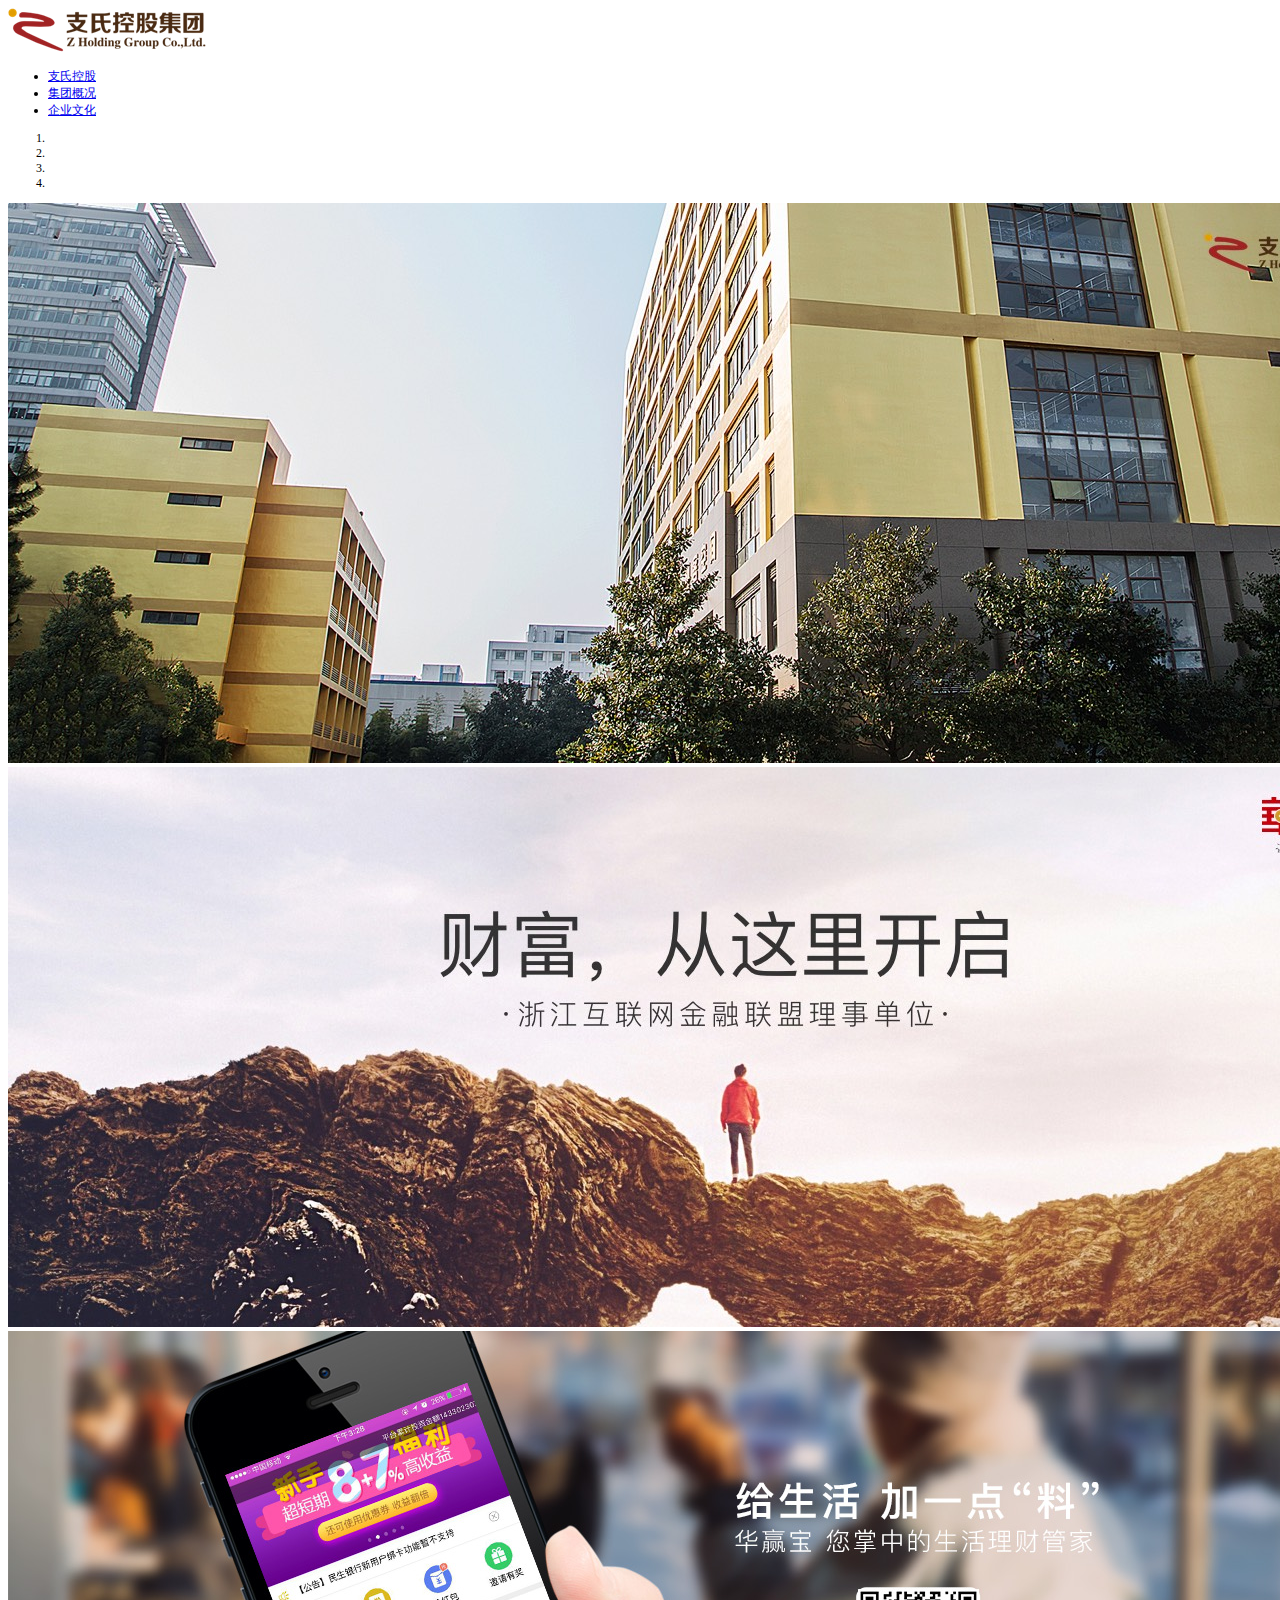
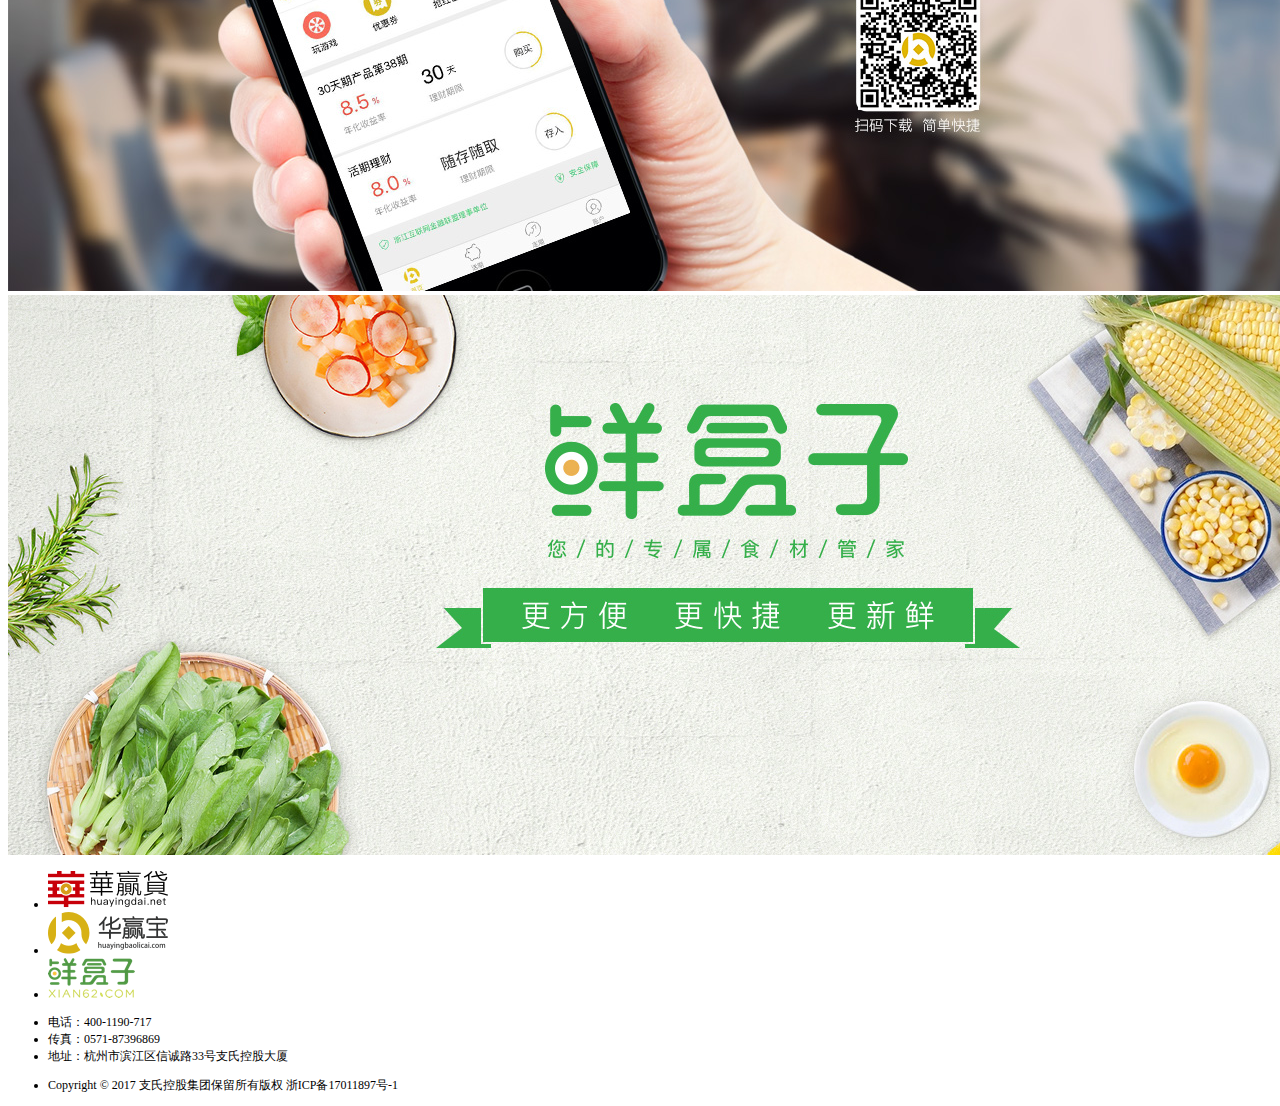
==== app/index.html @ 62915577 "two" ====
<!DOCTYPE html>
<html lang="en" ng-app='App'>
<head>
	<meta charset="UTF-8" />
	<link rel="stylesheet" type="text/css" href="http://libs.baidu.com/bootstrap/3.3.0/css/bootstrap.min.css">
	<link rel="stylesheet" type="text/css" href="styles/common/common.css">
	<link rel="stylesheet" type="text/css" href="styles/header/header.css">
	<link rel="stylesheet" type="text/css" href="styles/common/footer.css">
	<link rel="stylesheet" type="text/css" href="styles/group/group.css">
	<link rel="stylesheet" type="text/css" href="styles/corporate/corporate.css">
	<link rel="stylesheet" type="text/css" href="styles/news/news.css">
	<link rel="stylesheet" type="text/css" href="styles/recruit/recruit.css">
	<link rel="icon" href="images/favicon.ico" />
	<title>支氏控股集团</title>
	<meta name="Keywords" content="杭州支氏控股集团有限公司">
	<meta name="Description" content="杭州支氏控股集团有限公司由支华先生创办，注册地址在浙江省杭州市滨江区信诚路33号，注册资本3亿元。集团下属企业分布在房产建筑、市政建设、矿产资源、停车服务、进出口贸易及互联网金融、旅游、医疗、农业、创新培训等行业，总资产超过20亿元">
</head>
<body>
	<div class="mainController">
		<div ng-include="'components/header/header.html'" class="headerDiv"></div>
		<div class="mainHeaderTop" ui-view></div>
		<div ng-include="'components/common/footer.html'" class="footerDiv"></div>
	</div>

	<script type="text/javascript" src="scripts/angular.min.js"></script>
	<script type="text/javascript" src="scripts/angular-ui-router.min.js"></script>
  <script type="text/javascript" src="scripts/angular-animate.min.js"></script>
  <script type="text/javascript" src="scripts/ui-bootstrap.min.js"></script>
  <script type="text/javascript" src="scripts/ui-bootstrap-tpls.min.js"></script>
  <script type="text/javascript" src="scripts/jquery-1.11.1.min.js"></script>
	<script type="text/javascript" src="scripts/flexible.js"></script>
	<script type="text/javascript" src="scripts/common.js"></script>
  <script type="text/javascript" src="scripts/app.js"></script>
  <!--[if lte IE 8]>
	<div id="ie8-warning">
		您正在使用Internet explorer 8及以下版本浏览器，使用此浏览器会导致网页部分内容无法显示，建议使用 
		<span>Internet Explorer 9</span> 
		或以下浏览器： <span>Firefox</span> / <span>Chrome</span> / <span>Safari</span> / <span>Opera</span>
	</div>
	<script type="text/javascript">
		function position_fixed(el, eltop, elleft){
			if(!window.XMLHttpRequest)
				window.onscroll = function(){
				el.style.top = (document.documentElement.scrollTop + eltop)+"px";
				el.style.left = (document.documentElement.scrollLeft + elleft)+"px";
			}
			else el.style.position = "fixed";
			} 
			position_fixed(document.getElementById("ie8-warning"),0, 0);
	</script>
	<![endif]-->
</body>
</html>
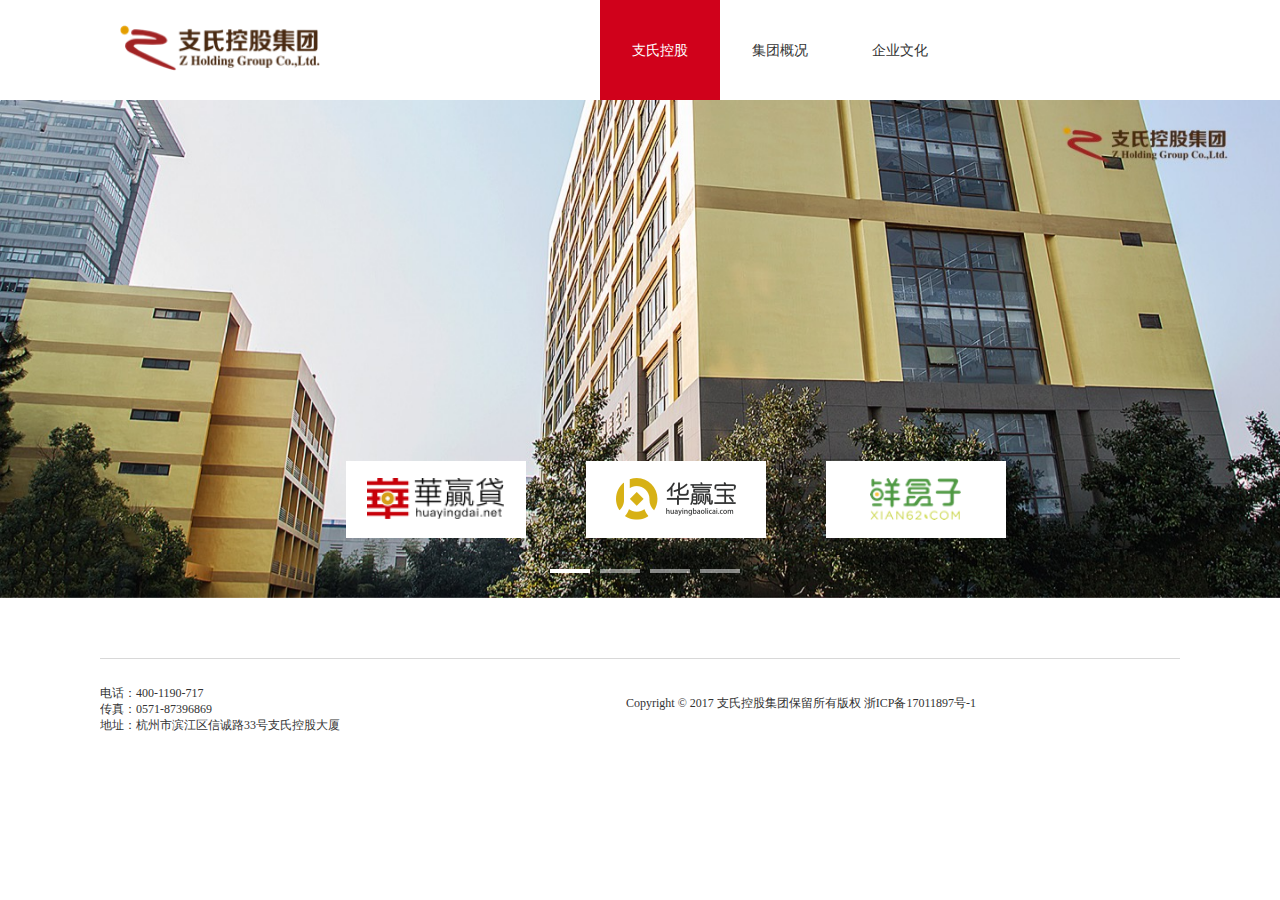
==== commit 8051da81: "six" ====
--- a/app/index.html
+++ b/app/index.html
@@ -2,7 +2,7 @@
 <html lang="en" ng-app='App'>
 <head>
 	<meta charset="UTF-8" />
-	<link rel="stylesheet" type="text/css" href="http://libs.baidu.com/bootstrap/3.3.0/css/bootstrap.min.css">
+	<link rel="stylesheet" type="text/css" href="styles/common/bootstrap.min.css">
 	<link rel="stylesheet" type="text/css" href="styles/common/common.css">
 	<link rel="stylesheet" type="text/css" href="styles/header/header.css">
 	<link rel="stylesheet" type="text/css" href="styles/common/footer.css">
--- a/app/styles/common/common.css
+++ b/app/styles/common/common.css
@@ -0,0 +1,2 @@
+@charset "utf-8";*,a,input{-webkit-tap-highlight-color:transparent}body,html,input{background-color:#fff}button,input{border:0;outline:0}body,html{height:100%;width:100%;margin:0;padding:0;position:relative;font-family:"miMicrosoft Yahei";font-family:PingFangSC-Regular}a,input{-moz-tap-highlight-color:transparent;tap-highlight-color:transparent}a:active{opacity:.5}input{line-height:.6875rem;font-size:.46875rem;height:1.375rem;-webkit-appearance:none;-webkit-border-radius:.625rem;-moz-border-radius:.625rem;border-radius:.625rem;text-align:left}button{font-size:.5625rem;color:#fff;-webkit-border-radius:.625rem;-moz-border-radius:.625rem;border-radius:.625rem;text-align:center}dd,dl,dt,h1,h2,h3,h4,h5,li,p,ul{margin:0;padding:0;font-weight:400}.mainController,.notice{margin:0 auto;width:100%}img{border:0}ol,ul{list-style:none}.clear{clear:both;overflow:hidden}i{font-style:normal}::-webkit-input-placeholder{color:#ccc}:-moz-placeholder{color:#ccc}::-moz-placeholder{color:#ccc}:-ms-input-placeholder{color:#ccc}.mainController{max-width:1440px;min-width:320px;position:relative}.notice img{width:100%}
+/*# sourceMappingURL=[data-uri] */
--- a/app/styles/header/header.css
+++ b/app/styles/header/header.css
@@ -0,0 +1,2 @@
+.headerDiv{background-color:#fff;width:100%;margin:0 auto}.headerDiv .header{clear:both;overflow:hidden}.headerDiv .header .logo{float:left;padding:25px 0;margin-left:120px}.headerDiv .header .logo img{width:200px;height:46px}.headerDiv .header .nav{float:left;margin-left:280px}.headerDiv .header .nav ul li{float:left;width:120px;text-align:center;height:100px;line-height:101px}.headerDiv .header .nav ul li a{font-size:14px;color:#333;text-decoration:none;display:inline-block;width:100%;vertical-align:top}.headerDiv .header .nav ul li a.active{background-color:#D0011B;color:#fff}
+/*# sourceMappingURL=[data-uri] */
--- a/app/styles/common/footer.css
+++ b/app/styles/common/footer.css
@@ -0,0 +1,2 @@
+.footerDiv .footer .footerLeft ul li,.footerDiv .footer .footerRight ul li{font-size:12px;color:#333;line-height:16px}.footerDiv{background-color:#fff;margin-top:60px}.footerDiv .footer{clear:both;overflow:hidden;margin:0 100px;padding:26px 0;border-top:1px solid #d8d8d8}.footerDiv .footer .footerLeft{float:left}.footerDiv .footer .footerRight{float:left;margin:10px 0 0 286px}.footerDiv .footer .footerRight ul li{text-align:center}
+/*# sourceMappingURL=[data-uri] */
--- a/app/styles/group/group.css
+++ b/app/styles/group/group.css
@@ -0,0 +1,2 @@
+.main{margin-bottom:124px}.main ul li{margin:36px 120px 0;border:1px solid #d8d8d8}.main ul li .mainLi{width:600px;margin:0 auto}.main ul li .mainLi .mainLihead{background-color:#f0f0f0;color:#333;text-align:center;padding:15px 0;margin:20px 0}.main ul li .mainLi .mainLihead h4{font-size:18px;line-height:25px;font-weight:700}.main ul li .mainLi .mainLihead h5{font-size:12px;line-height:17px}.main ul li .mainLi .mainLihead h5 span{background-color:#D0011B;width:4px;height:12px;display:inline-block;vertical-align:middle;margin:-3px 5px 0 0}.main ul li .mainLi .aboutMain p{margin-bottom:40px;font-size:14px;color:#333;line-height:20px;text-indent:25px}.main ul li .mainLi .busiNess dl dt{background-color:#F5F5F5;width:200px;height:240px;margin:0 auto 20px;text-align:center}.main ul li .mainLi .busiNess dl dt .busiNessImg{height:80px;line-height:80px;padding-top:64px;box-sizing:content-box;-webkit-box-sizing:content-box;-moz-box-sizing:content-box}.main ul li .mainLi .busiNess dl dt p{font-size:20px;color:#333;font-weight:700;margin-top:20px}.main ul li .mainLi .busiNess dl dt span{background-color:#D8D8D8;width:50px;height:4px;display:inline-block}.main ul li .mainLi .busiNess dl dd{margin-bottom:40px;font-size:14px;color:#333;line-height:20px;text-indent:25px}
+/*# sourceMappingURL=[data-uri] */
--- a/app/styles/corporate/corporate.css
+++ b/app/styles/corporate/corporate.css
@@ -0,0 +1,2 @@
+.main{margin-bottom:124px}.main ul li{margin:36px 120px 0}.main ul li.mainBorder{border:none}.main ul li .mainLi{width:600px;margin:0 auto}.main ul li .mainLi .mainLihead{background-color:#f0f0f0;color:#333;text-align:center;padding:15px 0;margin:20px 0}.main ul li .mainLi .mainLihead h4{font-size:18px;line-height:25px;font-weight:700}.main ul li .mainLi .mainLihead h5{font-size:12px;line-height:17px}.main ul li .mainLi .mainLihead h5 span{background-color:#D0011B;width:4px;height:12px;display:inline-block;vertical-align:middle;margin:-3px 5px 0 0}.main ul li .mainLi .aboutMain p{margin-bottom:40px;font-size:14px;color:#333;line-height:24px;text-indent:0}
+/*# sourceMappingURL=[data-uri] */
--- a/app/styles/news/news.css
+++ b/app/styles/news/news.css
@@ -0,0 +1,2 @@
+.newsMain{margin:60px 120px 0;overflow:hidden;clear:both}.newsMain .newsMainImg{float:left;width:48%;position:relative}.newsMain .newsMainImg .carousel-caption{font-size:14px;color:#333;background:#f5f5f5;padding:0 0 0 10px;width:100%;height:42px;line-height:42px;position:absolute;left:0;bottom:0;z-index:8;text-shadow:none;text-align:left}.newsMain .newsMainImg .carousel-indicators{position:absolute;bottom:0;left:93%;z-index:99}.newsMain .newsMainImg .carousel-indicators li{bottom:15px;border:none;background-color:#ddd;width:8px;height:8px;margin:0 8px 0 0}.newsMain .newsMainImg .carousel-indicators li.active,.newsMain .newsMainImg .swiper-pagination .swiper-pagination-bullet-active{background:#D0011B}.newsMain .newsMainImg .carousel-control{position:static}.newsMain .newsMainImg .carousel-control .glyphicon-chevron-left,.newsMain .newsMainImg .carousel-control .glyphicon-chevron-right{display:none}.newsMain .newsMainImg .swiper-pagination-bullets{left:42%;bottom:14px}.newsMain .newsMainImg .swiper-pagination .swiper-pagination-bullet{bottom:15px}.newsMain .newsMainSize{float:left;margin-left:2%;width:50%;color:#333}.newsMain .newsMainSize h1{width:100%;border-bottom:1px solid #d8d8d8;height:40px;line-height:40px}.newsMain .newsMainSize h1 span{font-size:12px;border-left:4px solid #D0011B;padding-left:5px}.newsMain .newsMainSize h1 b{font-size:24px;font-family:PingFangSC-Medium}.newsMain .newsMainSize ul li{border-bottom:1px solid #d8d8d8;padding:10px 0}.newsMain .newsMainSize ul li h4{font-size:20px}.newsMain .newsMainSize ul li h5{font-size:14px;color:#999;margin:5px 0}.newsMain .newsMainSize ul li p{font-size:14px;line-height:24px;height:50px;overflow:hidden;text-overflow:ellipsis;display:-webkit-box;-webkit-line-clamp:2;-webkit-box-orient:vertical}.container{width:1200px;margin:60px auto 0}.container .waterfall{width:1230px;overflow:hidden}.container .waterfall .pin{padding:10px 20px;background:#fff;border:1px solid #d8d8d8;margin:0 28px 30px 0;width:340px;float:left}.container .waterfall .pin h1{font-size:20px;color:#333;line-height:36px}.container .waterfall .pin h5{font-size:14px;color:#999;line-height:14px}.container .waterfall .pin img{width:100%;margin:10px 0}.container .waterfall .pin p{font-size:14px;color:#666;line-height:24px;margin:0 0 5px}.container .waterfall .pin a{font-size:14px;color:#D0011B;text-decoration:none}.container .waterfall .pagebar{overflow:hidden;clear:both;text-align:center}.container .waterfall .pagebar .btn-info{font-size:14px;padding:10px 8px;text-align:center;background-color:#fff;border:1px solid #979797;color:#979797;border-radius:0}.container .waterfall .pagebar span{vertical-align:middle;font-size:14px}.container .waterfall .pagebar span i{color:red}
+/*# sourceMappingURL=[data-uri] */
--- a/app/styles/recruit/recruit.css
+++ b/app/styles/recruit/recruit.css
@@ -0,0 +1,2 @@
+.notice{position:relative}.notice .posLeft,.notice .posRight{font-family:PingFangSC-Medium;color:#FFF;position:absolute}.notice .posLeft{font-size:48px;letter-spacing:10px;left:124px;top:118px}.notice .posRight{font-size:24px;letter-spacing:5px;left:630px;top:60px}.notice .posRight ul li{margin-bottom:16px}.main{margin:0 120px}.main .mainHead{background-color:#f0f0f0;color:#333;text-align:center;padding:15px 0;margin:60px 0 20px}.main .mainHead h4{font-size:24px;line-height:33px;font-weight:700}.main .mainHead h5{font-size:12px;line-height:17px}.main .mainHead h5 span{background-color:#D0011B;width:4px;height:12px;display:inline-block;vertical-align:middle;margin:-3px 5px 0 0}.main .mainTable table{width:100%;border:0}.main .mainTable table tr td,.main .mainTable table tr th{padding-left:18px;border-bottom:1px solid #d8d8d8}.main .mainTable table tr{text-align:left;height:80px;line-height:80px;font-size:16px;color:#333}.main .mainTable table tr th{background:-moz-linear-gradient(top,#eaeaea 0,#fff 100%);background:-webkit-gradient(linear,left top,left bottom,color-stop(0,#eaeaea),color-stop(100%,#fff));background:-webkit-linear-gradient(top,#eaeaea 0,#fff 100%);background:-o-linear-gradient(top,#eaeaea 0,#fff 100%);background:-ms-linear-gradient(top,#eaeaea 0,#fff 100%);background:linear-gradient(to bottom,#eaeaea 0,#fff 100%);font-weight:400}.main .mainTable table tr td a{font-size:14px;color:#D0011B;width:180px;height:40px;line-height:40px;text-align:center;border:1px solid #D0011B;display:inline-block;text-decoration:none}
+/*# sourceMappingURL=[data-uri] */
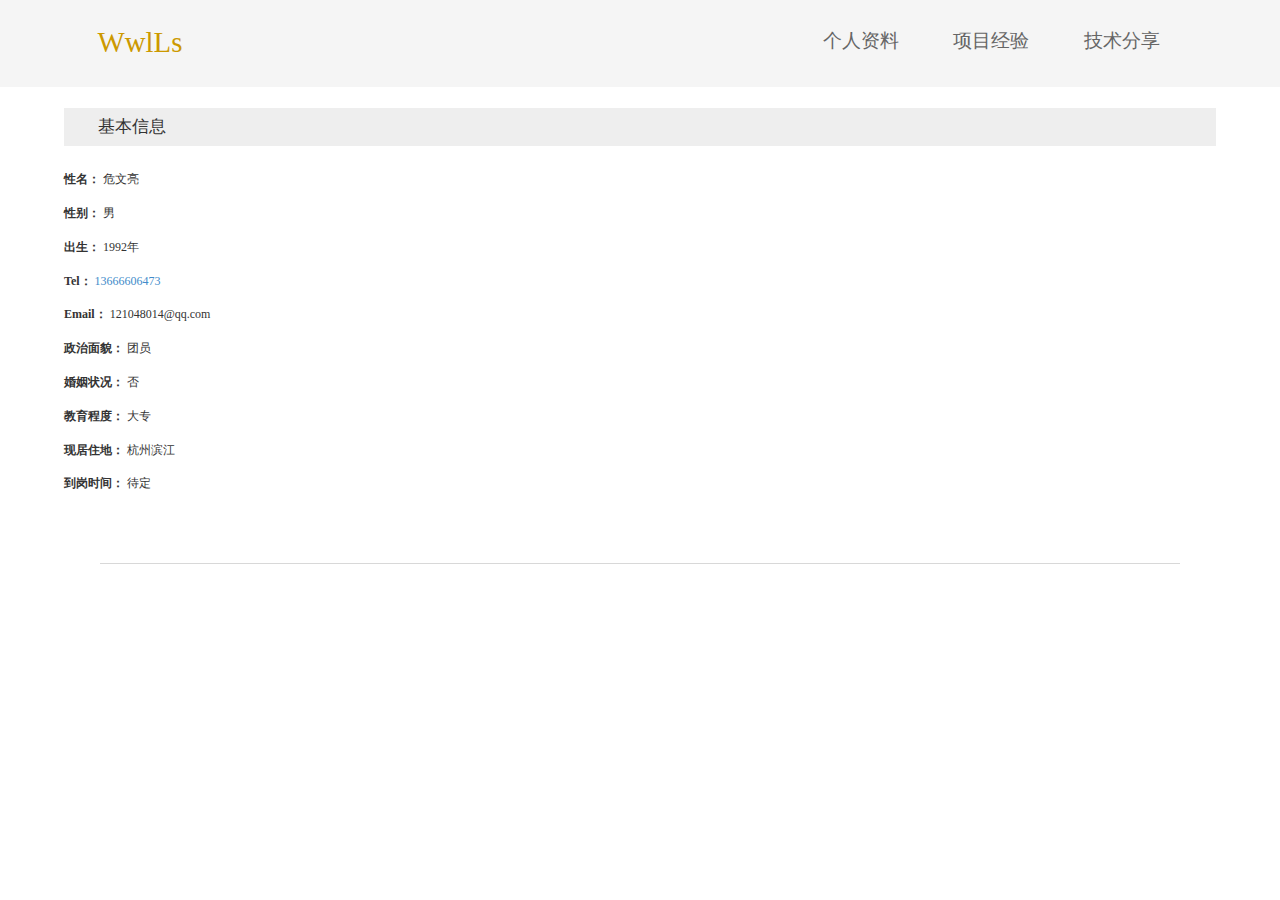
==== commit c52fa1fe: "个人资料" ====
--- a/app/index.html
+++ b/app/index.html
@@ -6,14 +6,13 @@
 	<link rel="stylesheet" type="text/css" href="styles/common/common.css">
 	<link rel="stylesheet" type="text/css" href="styles/header/header.css">
 	<link rel="stylesheet" type="text/css" href="styles/common/footer.css">
+	<link rel="stylesheet" type="text/css" href="styles/home/home.css">
 	<link rel="stylesheet" type="text/css" href="styles/group/group.css">
 	<link rel="stylesheet" type="text/css" href="styles/corporate/corporate.css">
 	<link rel="stylesheet" type="text/css" href="styles/news/news.css">
 	<link rel="stylesheet" type="text/css" href="styles/recruit/recruit.css">
 	<link rel="icon" href="images/favicon.ico" />
-	<title>支氏控股集团</title>
-	<meta name="Keywords" content="杭州支氏控股集团有限公司">
-	<meta name="Description" content="杭州支氏控股集团有限公司由支华先生创办，注册地址在浙江省杭州市滨江区信诚路33号，注册资本3亿元。集团下属企业分布在房产建筑、市政建设、矿产资源、停车服务、进出口贸易及互联网金融、旅游、医疗、农业、创新培训等行业，总资产超过20亿元">
+	<title></title>
 </head>
 <body>
 	<div class="mainController">
--- a/app/styles/common/common.css
+++ b/app/styles/common/common.css
@@ -1,2 +1,2 @@
-@charset "utf-8";*,a,input{-webkit-tap-highlight-color:transparent}body,html,input{background-color:#fff}button,input{border:0;outline:0}body,html{height:100%;width:100%;margin:0;padding:0;position:relative;font-family:"miMicrosoft Yahei";font-family:PingFangSC-Regular}a,input{-moz-tap-highlight-color:transparent;tap-highlight-color:transparent}a:active{opacity:.5}input{line-height:.6875rem;font-size:.46875rem;height:1.375rem;-webkit-appearance:none;-webkit-border-radius:.625rem;-moz-border-radius:.625rem;border-radius:.625rem;text-align:left}button{font-size:.5625rem;color:#fff;-webkit-border-radius:.625rem;-moz-border-radius:.625rem;border-radius:.625rem;text-align:center}dd,dl,dt,h1,h2,h3,h4,h5,li,p,ul{margin:0;padding:0;font-weight:400}.mainController,.notice{margin:0 auto;width:100%}img{border:0}ol,ul{list-style:none}.clear{clear:both;overflow:hidden}i{font-style:normal}::-webkit-input-placeholder{color:#ccc}:-moz-placeholder{color:#ccc}::-moz-placeholder{color:#ccc}:-ms-input-placeholder{color:#ccc}.mainController{max-width:1440px;min-width:320px;position:relative}.notice img{width:100%}
+@charset "utf-8";*,a,input{-webkit-tap-highlight-color:transparent}body,html,input{background-color:#fff}button,input{border:0;outline:0}body,html{height:100%;width:100%;margin:0;padding:0;position:relative;font-family:"miMicrosoft Yahei";font-family:PingFangSC-Regular}a,input{-moz-tap-highlight-color:transparent;tap-highlight-color:transparent}a:active{opacity:.5}input{line-height:.6875rem;font-size:.46875rem;height:1.375rem;-webkit-appearance:none;-webkit-border-radius:.625rem;-moz-border-radius:.625rem;border-radius:.625rem;text-align:left}button{font-size:.5625rem;color:#fff;-webkit-border-radius:.625rem;-moz-border-radius:.625rem;border-radius:.625rem;text-align:center}dd,dl,dt,h1,h2,h3,h4,h5,li,p,ul{margin:0;padding:0;font-weight:400}.mainController,.notice{margin:0 auto;width:100%}img{border:0}ol,ul{list-style:none}.clear{clear:both;overflow:hidden}i{font-style:normal}::-webkit-input-placeholder{color:#ccc}:-moz-placeholder{color:#ccc}::-moz-placeholder{color:#ccc}:-ms-input-placeholder{color:#ccc}.mainController{position:relative}.notice img{width:100%};a{text-decoration:none;}a:hover{text-decoration:none;}a:active{text-decoration:none;}
 /*# sourceMappingURL=[data-uri] */
--- a/app/styles/header/header.css
+++ b/app/styles/header/header.css
@@ -1,2 +1,39 @@
-.headerDiv{background-color:#fff;width:100%;margin:0 auto}.headerDiv .header{clear:both;overflow:hidden}.headerDiv .header .logo{float:left;padding:25px 0;margin-left:120px}.headerDiv .header .logo img{width:200px;height:46px}.headerDiv .header .nav{float:left;margin-left:280px}.headerDiv .header .nav ul li{float:left;width:120px;text-align:center;height:100px;line-height:101px}.headerDiv .header .nav ul li a{font-size:14px;color:#333;text-decoration:none;display:inline-block;width:100%;vertical-align:top}.headerDiv .header .nav ul li a.active{background-color:#D0011B;color:#fff}
-/*# sourceMappingURL=[data-uri] */
+.headerDiv{
+	background-color: #f5f5f5;
+}
+.header{
+	max-width: 15.0rem;
+	min-width: 5.0rem;
+	padding: 0.28125rem 0.4375rem;
+	margin: 0 auto;
+	overflow: hidden;
+}
+.logo{
+	float: left;
+	color: #cc9900;
+  font-size: 0.375rem;
+  font-weight: 400;
+
+}
+.nav{
+	float: right;
+}
+.nav ul{
+	display: inline-block;
+	overflow: hidden;
+}
+.nav ul li{
+	float: left;
+}
+.nav ul li a{
+	color: #666;
+	font-size: 0.25rem;
+	text-decoration: none;
+	height: 0.5rem;
+	line-height: 0.5rem;
+	width: 1.575rem;
+	text-align: center;
+	display: inline-block;
+	border-radius: 0.125rem;
+	margin-left: 0.125rem;
+}
--- a/app/styles/home/home.css
+++ b/app/styles/home/home.css
@@ -0,0 +1,17 @@
+.home{
+	max-width: 15.0rem;
+	min-width: 5.0rem;
+	margin: 0.28125rem auto;
+}
+.home .homeMain h5{
+	background-color: #eee;
+	font-size: 0.21875rem;
+	color: #333;
+	padding: 0.125rem 0.4375rem;
+}
+.home .homeMain ul{
+	margin: 0.25rem 0;
+}
+.home .homeMain ul li{
+	line-height: 0.375rem;
+}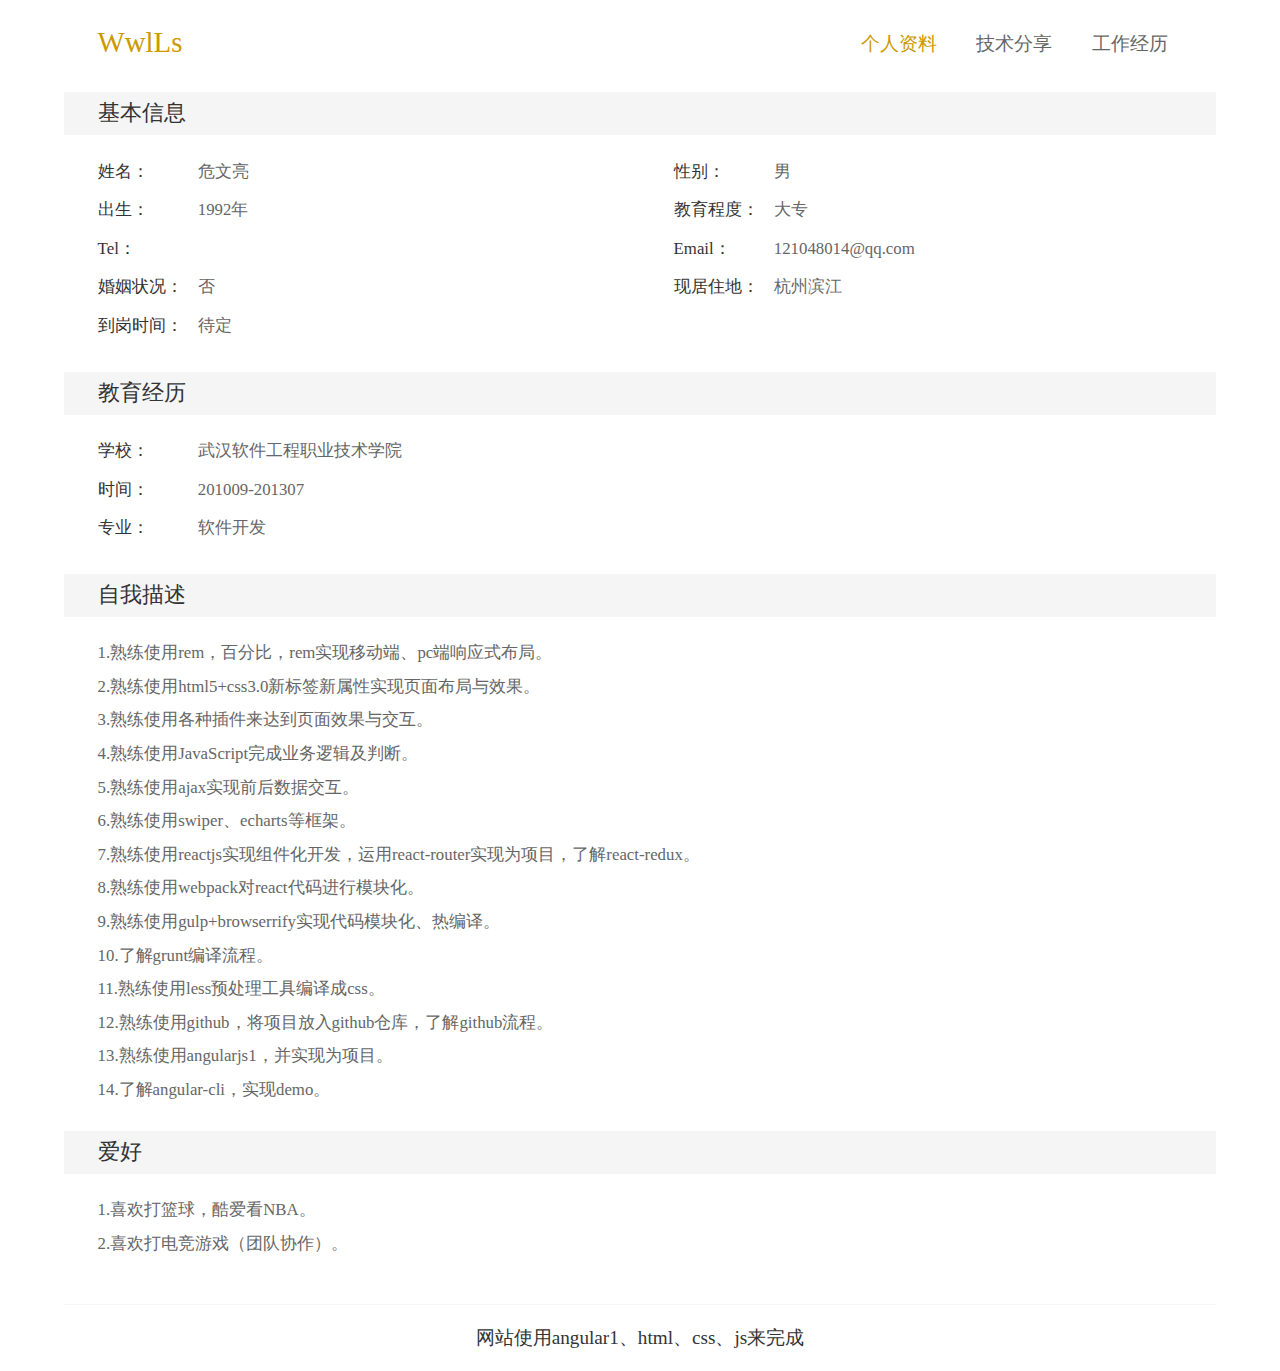
==== commit e9fba81c: "<dev>技术分享</dev>" ====
--- a/app/index.html
+++ b/app/index.html
@@ -7,10 +7,7 @@
 	<link rel="stylesheet" type="text/css" href="styles/header/header.css">
 	<link rel="stylesheet" type="text/css" href="styles/common/footer.css">
 	<link rel="stylesheet" type="text/css" href="styles/home/home.css">
-	<link rel="stylesheet" type="text/css" href="styles/group/group.css">
-	<link rel="stylesheet" type="text/css" href="styles/corporate/corporate.css">
-	<link rel="stylesheet" type="text/css" href="styles/news/news.css">
-	<link rel="stylesheet" type="text/css" href="styles/recruit/recruit.css">
+	<link rel="stylesheet" type="text/css" href="styles/technology/technology.css">
 	<link rel="icon" href="images/favicon.ico" />
 	<title></title>
 </head>
--- a/app/styles/common/common.css
+++ b/app/styles/common/common.css
@@ -1,2 +1,2 @@
-@charset "utf-8";*,a,input{-webkit-tap-highlight-color:transparent}body,html,input{background-color:#fff}button,input{border:0;outline:0}body,html{height:100%;width:100%;margin:0;padding:0;position:relative;font-family:"miMicrosoft Yahei";font-family:PingFangSC-Regular}a,input{-moz-tap-highlight-color:transparent;tap-highlight-color:transparent}a:active{opacity:.5}input{line-height:.6875rem;font-size:.46875rem;height:1.375rem;-webkit-appearance:none;-webkit-border-radius:.625rem;-moz-border-radius:.625rem;border-radius:.625rem;text-align:left}button{font-size:.5625rem;color:#fff;-webkit-border-radius:.625rem;-moz-border-radius:.625rem;border-radius:.625rem;text-align:center}dd,dl,dt,h1,h2,h3,h4,h5,li,p,ul{margin:0;padding:0;font-weight:400}.mainController,.notice{margin:0 auto;width:100%}img{border:0}ol,ul{list-style:none}.clear{clear:both;overflow:hidden}i{font-style:normal}::-webkit-input-placeholder{color:#ccc}:-moz-placeholder{color:#ccc}::-moz-placeholder{color:#ccc}:-ms-input-placeholder{color:#ccc}.mainController{position:relative}.notice img{width:100%};a{text-decoration:none;}a:hover{text-decoration:none;}a:active{text-decoration:none;}
+@charset "utf-8";*,a,input{-webkit-tap-highlight-color:transparent}body,html,input{background-color:#fff}button,input{border:0;outline:0}body,html{height:100%;width:100%;margin:0;padding:0;position:relative;font-family:"miMicrosoft Yahei";font-family:PingFangSC-Regular}a,input{-moz-tap-highlight-color:transparent;tap-highlight-color:transparent}a:active{opacity:.5}input{line-height:.6875rem;font-size:.46875rem;height:1.375rem;-webkit-appearance:none;-webkit-border-radius:.625rem;-moz-border-radius:.625rem;border-radius:.625rem;text-align:left}button{font-size:.5625rem;color:#fff;-webkit-border-radius:.625rem;-moz-border-radius:.625rem;border-radius:.625rem;text-align:center}dd,dl,dt,h1,h2,h3,h4,h5,li,p,ul{margin:0;padding:0;font-weight:400}.mainController,.notice{margin:0 auto;width:100%}img{border:0}ol,ul{list-style:none}.clear{clear:both;overflow:hidden}i{font-style:normal}::-webkit-input-placeholder{color:#ccc}:-moz-placeholder{color:#ccc}::-moz-placeholder{color:#ccc}:-ms-input-placeholder{color:#ccc}.mainController{position:relative}.notice img{width:100%};a{text-decoration:none;}a:hover{text-decoration:none;}a:active{text-decoration:none;}.title{background-color:#f5f5f5;font-size:0.28125rem;color:#333;padding:0.125rem 0.4375rem;}.concant{max-width:15.0rem;min-width:5.0rem;margin:0 auto;}
 /*# sourceMappingURL=[data-uri] */
--- a/app/styles/header/header.css
+++ b/app/styles/header/header.css
@@ -1,5 +1,5 @@
 .headerDiv{
-	background-color: #f5f5f5;
+	width: 100%;
 }
 .header{
 	max-width: 15.0rem;
@@ -29,11 +29,14 @@
 	color: #666;
 	font-size: 0.25rem;
 	text-decoration: none;
-	height: 0.5rem;
-	line-height: 0.5rem;
-	width: 1.575rem;
+	height: 0.575rem;
+	line-height: 0.575rem;
+	width: 1.375rem;
 	text-align: center;
 	display: inline-block;
 	border-radius: 0.125rem;
 	margin-left: 0.125rem;
 }
+.nav ul li a.active{
+	color: #cc9900;
+}--- a/app/styles/common/footer.css
+++ b/app/styles/common/footer.css
@@ -1,2 +1,11 @@
-.footerDiv .footer .footerLeft ul li,.footerDiv .footer .footerRight ul li{font-size:12px;color:#333;line-height:16px}.footerDiv{background-color:#fff;margin-top:60px}.footerDiv .footer{clear:both;overflow:hidden;margin:0 100px;padding:26px 0;border-top:1px solid #d8d8d8}.footerDiv .footer .footerLeft{float:left}.footerDiv .footer .footerRight{float:left;margin:10px 0 0 286px}.footerDiv .footer .footerRight ul li{text-align:center}
-/*# sourceMappingURL=[data-uri] */
+.footerDiv{
+	max-width: 15.0rem;
+	min-width: 5.0rem;
+	margin: 0.25rem auto;
+}
+.footer{
+	border-top: 1px solid #f5f5f5;
+	text-align: center;
+	font-size: 0.25rem;
+	padding: 0.25rem 0;
+}--- a/app/styles/home/home.css
+++ b/app/styles/home/home.css
@@ -1,17 +1,31 @@
 .home{
 	max-width: 15.0rem;
 	min-width: 5.0rem;
-	margin: 0.28125rem auto;
+	margin: 0 auto;
 }
 .home .homeMain h5{
-	background-color: #eee;
-	font-size: 0.21875rem;
+	background-color: #f5f5f5;
+	font-size:0.28125rem;
 	color: #333;
 	padding: 0.125rem 0.4375rem;
 }
 .home .homeMain ul{
 	margin: 0.25rem 0;
+	display: inline-block;
+	overflow: hidden;
 }
 .home .homeMain ul li{
-	line-height: 0.375rem;
+	font-size: 0.21875rem;
+	line-height: 0.4375rem;
+	padding: 0 0 0 0.4375rem;
+	color: #666;
+}
+.home .homeMain ul li label{
+	color: #333;
+	font-weight: normal;
+	width: 1.25rem;
+}
+.home	.personal ul li{
+	float: left;
+	width: 50%;
 }--- a/app/styles/technology/technology.css
+++ b/app/styles/technology/technology.css
@@ -0,0 +1,8 @@
+.technologyList ul{
+  margin: 0.25rem 0;
+}
+.technologyList ul li{
+	margin: 0 0.4375rem;
+	font-size: 0.21875rem;
+	line-height: 0.4375rem;
+}